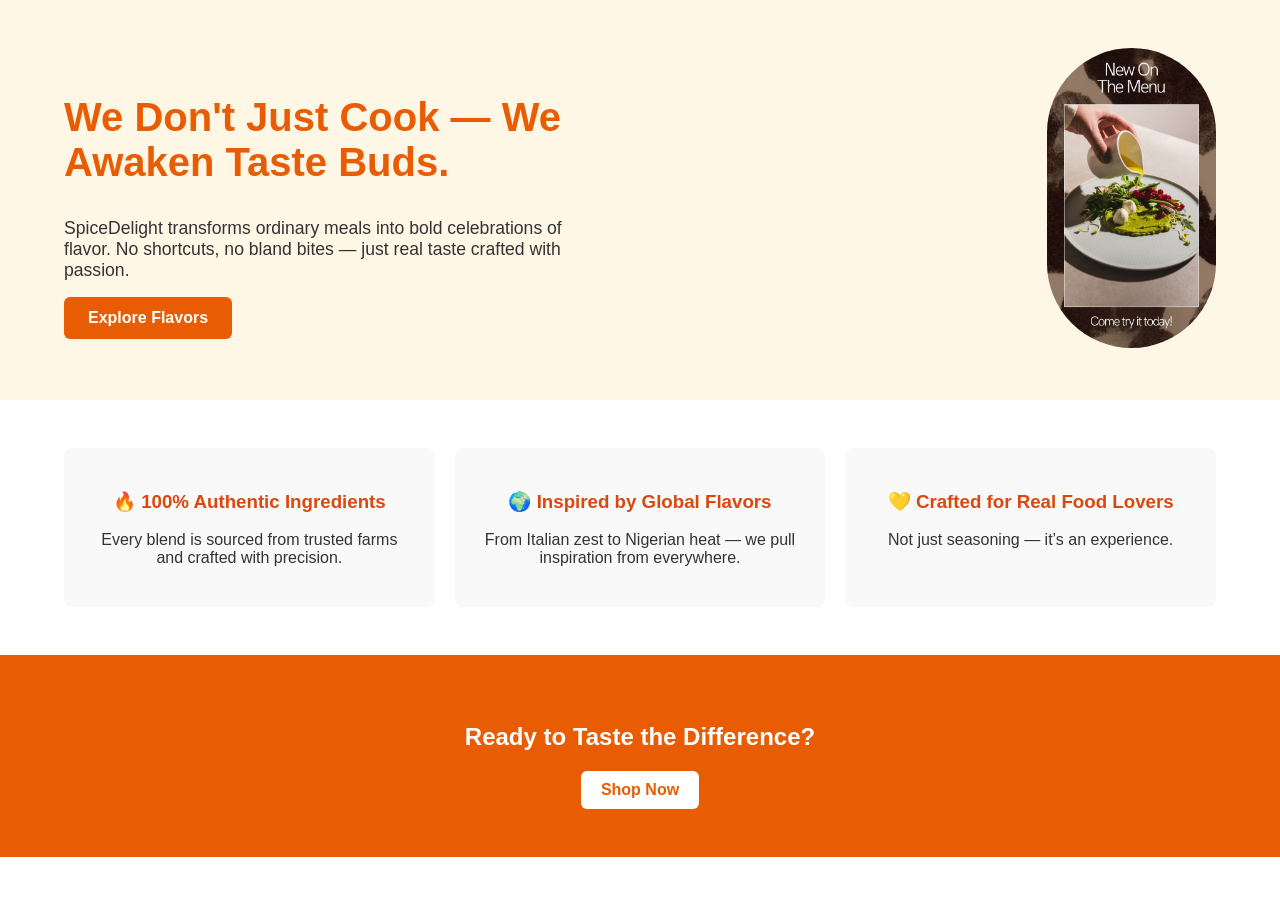
==== about/about.html @ 91762a94 "Worship" ====
<!DOCTYPE html>
<html lang="en">
<head>
  <meta charset="UTF-8">
  <meta name="viewport" content="width=device-width, initial-scale=1.0, maximum-scale=1.0, user-scalable=no">
  <title>About - SpiceDelight</title>
  <link rel="stylesheet" href="about.css">
  <link rel="preconnect" href="https://fonts.googleapis.com">
  <link rel="preconnect" href="https://fonts.gstatic.com" crossorigin>
  <link href="https://fonts.googleapis.com/css2?family=Playfair+Display:wght@600&family=Poppins&display=swap" rel="stylesheet">
  <link href="https://unpkg.com/aos@2.3.1/dist/aos.css" rel="stylesheet">
  <link rel="stylesheet" href="https://cdnjs.cloudflare.com/ajax/libs/font-awesome/6.4.0/css/all.min.css">
</head>
<body>
  <!-- Hero Section -->
  <section class="about-hero">
    <div class="hero-text">
      <h1>We Don't Just Cook — We Awaken Taste Buds.</h1>
      <p>SpiceDelight transforms ordinary meals into bold celebrations of flavor. No shortcuts, no bland bites — just real taste crafted with passion.</p>
      <a href="shop/shop.html" class="hero-btn">Explore Flavors</a>
    </div>
    <div class="hero-image">
      <img src="../images/about-image2.png" alt="Spices and Food">
    </div>
  </section>

  <!-- Mission Highlights -->
  <section class="about-highlights">
    <div class="highlight">
      <h3>🔥 100% Authentic Ingredients</h3>
      <p>Every blend is sourced from trusted farms and crafted with precision.</p>
    </div>
    <div class="highlight">
      <h3>🌍 Inspired by Global Flavors</h3>
      <p>From Italian zest to Nigerian heat — we pull inspiration from everywhere.</p>
    </div>
    <div class="highlight">
      <h3>💛 Crafted for Real Food Lovers</h3>
      <p>Not just seasoning — it’s an experience.</p>
    </div>
  </section>

  <!-- Call to Action -->
  <section class="about-cta">
    <h2>Ready to Taste the Difference?</h2>
    <a href="shop/shop.html" class="cta-btn">Shop Now</a>
  </section>

 

<!-- <script src="global.js"></script> -->
</body>
</html>




















</body>
</html>
---- about/about.css ----
body {
  margin: 0;
  font-family: Arial, sans-serif;
  color: #333;
}

/* Hero Section */
.about-hero {
  display: flex;
  flex-wrap: wrap;
  align-items: center;
  justify-content:space-between;
  padding: 3rem 5%;
  background: #fff7e6;
}

@media (max-width: 547px) {
  .about-hero {
    display: inline-block;
    
  }
}

.hero-text {
  flex: 1;
  max-width: 500px;
}

.hero-text h1 {
  font-size: 2.5rem;
  font-weight: bold;
  color: #e85d04;
}

.hero-text p {
  margin: 1rem 0;
  font-size: 1.1rem;
}

.hero-btn {
  display: inline-block;
  padding: 12px 24px;
  background: #e85d04;
  color: white;
  text-decoration: none;
  border-radius: 6px;
  font-weight: bold;
  
}

.hero-image img {
  width: 100%;
  max-width: 500px;
  height: 300px;
  border-radius: 150px;
}


@media (max-width: 547px) {
  .hero-image img {
    object-fit: contain;
    margin-top: 50px;
    border-radius: 100%;
  }
}


/* Highlights */
.about-highlights {
  display: grid;
  grid-template-columns: repeat(auto-fit, minmax(250px, 1fr));
  gap: 20px;
  padding: 3rem 5%;
}

.highlight {
  background: #f9f9f9;
  padding: 1.5rem;
  border-radius: 8px;
  text-align: center;
}

.highlight h3 {
  color: #d9480f;
}

/* CTA Section */
.about-cta {
  text-align: center;
  padding: 3rem 0;
  background: #e85d04;
  color: white;
}

.cta-btn {
  display: inline-block;
  padding: 10px 20px;
  background: white;
  color: #e85d04;
  font-weight: bold;
  border-radius: 6px;
  text-decoration: none;
}
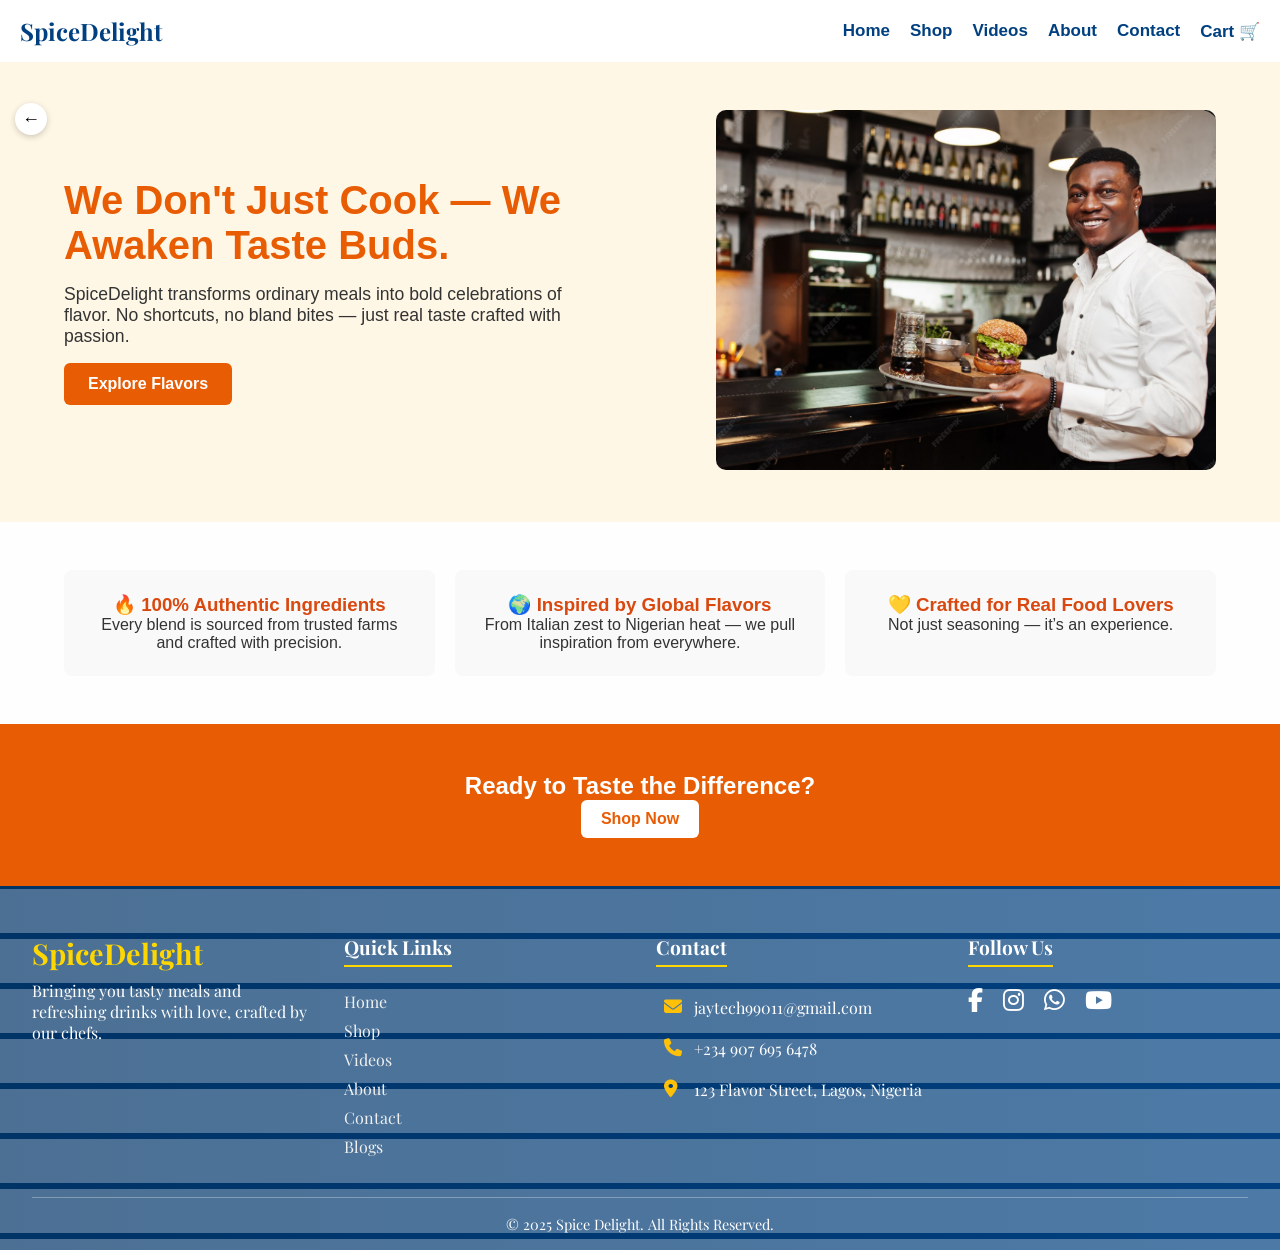
==== commit 45e2036c: "OK" ====
--- a/about/about.html
+++ b/about/about.html
@@ -12,15 +12,66 @@
   <link rel="stylesheet" href="https://cdnjs.cloudflare.com/ajax/libs/font-awesome/6.4.0/css/all.min.css">
 </head>
 <body>
+  <header>
+    <!-- Navbar section -->
+    <nav class="navbar">
+     <!-- Left: Toggle Button and Cart Count -->
+      <div class="nav-left">
+        <button id="navToggle" class="toggle-btn">
+          <span id="toggleSymbol">+</span>
+        </button>
+        <a href="../shop/shop.html?showCart=true" style="text-decoration: none;"><span id="cartCount">(0)</span></a>
+      </div>
+
+      <!-- Center: Logo -->
+      <div class="nav-center">
+        <a href="../index.html"  style="text-decoration: none;"><div class="logo">SpiceDelight</div></a>
+      </div>
+
+      <!-- Right: Menu for Laptop view -->
+      <div class="nav-right desktop-menu">
+        <ul>
+          <li><a href="../index.html">Home</a></li>
+          <li><a href="../shop/shop.html">Shop</a></li>
+          <li><a href="../video/video.html">Videos</a></li>
+          <li><a href="about.html">About</a></li>
+          <li><a href="#">Contact</a></li>
+          <li><a href="../shop/shop.html?showCart=true">Cart 🛒</a></li>
+        </ul>
+      </div>
+    </nav>
+
+
+    <!-- Mobile dropdown menu -->
+    <div class="mobile-menu" id="mobileMenu">
+      <ul>
+        <li><a href="../index.html">Home</a></li>
+        <li><a href="../shop/shop.html">Shop</a></li>
+        <li><a href="../video/video.html">Videos</a></li>
+        <li><a href="about.html">About</a></li>
+        <li><a href="#">Contact</a></li>
+        <li><a href="../shop/shop.html?showCart=true">Cart 🛒</a></li>
+      </ul>
+    </div>
+  </header>
+   
+  
+
+
+
+
+
+
+
   <!-- Hero Section -->
   <section class="about-hero">
     <div class="hero-text">
       <h1>We Don't Just Cook — We Awaken Taste Buds.</h1>
       <p>SpiceDelight transforms ordinary meals into bold celebrations of flavor. No shortcuts, no bland bites — just real taste crafted with passion.</p>
-      <a href="shop/shop.html" class="hero-btn">Explore Flavors</a>
+      <a href="../video/video.html" class="hero-btn">Explore Flavors</a>
     </div>
     <div class="hero-image">
-      <img src="../images/about-image2.png" alt="Spices and Food">
+      <img src="image/about-image.png" alt="Spices and Food">
     </div>
   </section>
 
@@ -43,14 +94,74 @@
   <!-- Call to Action -->
   <section class="about-cta">
     <h2>Ready to Taste the Difference?</h2>
-    <a href="shop/shop.html" class="cta-btn">Shop Now</a>
+    <a href="../shop/shop.html" class="cta-btn">Shop Now</a>
   </section>
 
  
 
-<!-- <script src="global.js"></script> -->
-</body>
-</html>
+  
+    <!-- ✅ FOOTER SECTION -->
+  <footer class="footer" id="footer">
+    <!-- Falling Rain Animation Layer -->
+    <div class="rain"></div>
+
+    <div class="footer-container">
+      <!-- Logo + About -->
+      <div class="footer-col">
+        <h2 class="footer-logo">SpiceDelight</h2>
+        <p class="footer-about">
+          Bringing you tasty meals and refreshing drinks with love, crafted by our chefs.
+        </p>
+      </div>
+
+      <!-- Quick Links -->
+      <div class="footer-col">
+        <h3>Quick Links</h3>
+        <ul>
+          <li><a href="../index.html">Home</a></li>
+          <li><a href="../shop/shop.html">Shop</a></li>
+          <li><a href="../video/video.html">Videos</a></li>
+          <li><a href="about.html">About</a></li>
+          <li><a href="#contact">Contact</a></li>
+          <li><a href="#blogs">Blogs</a></li>
+        </ul>
+      </div>
+
+      <!-- Contact Info -->
+      <div class="footer-col">
+        <h3>Contact</h3>
+
+        <a href="mailto:jaytech99011@gmail.com" class="contact-link">
+          <p><i class="fas fa-envelope"></i> jaytech99011@gmail.com</p>
+        </a>
+
+        <a href="tel:+2349076956478" class="contact-link">
+          <p><i class="fas fa-phone"></i> +234 907 695 6478</p>
+        </a>
+
+        <a href="https://www.google.com/maps?q=123+Flavor+Street,+Lagos,+Nigeria" 
+          target="_blank" class="contact-link">
+          <p><i class="fas fa-location-dot"></i> 123 Flavor Street, Lagos, Nigeria</p>
+        </a>
+      </div>
+
+      <!-- Socials -->
+      <div class="footer-col">
+        <h3>Follow Us</h3>
+        <div class="socials">
+          <a href="https://www.facebook.com/share/16rsK7iNHA/?mibextid=wwXIfr"><i class="fab fa-facebook-f"></i></a>
+          <a href="https://www.instagram.com/jaytechwebsolutions?igsh=MWw2dGFybTJkYmx6cQ=="><i class="fab fa-instagram"></i></a>
+          <a href="https://wa.me/2349076956478"><i class="fab fa-whatsapp"></i></a>
+          <a href="https://youtube.com/@jegedejames?si=kKVHFk4WWXPYfDnZ"><i class="fab fa-youtube"></i></a>
+        </div>
+      </div>
+    </div>
+
+    <!-- Copyright -->
+    <div class="footer-bottom">
+      <p>© 2025 Spice Delight. All Rights Reserved.</p>
+    </div>
+  </footer>
 
 
 
@@ -60,16 +171,10 @@
 
 
 
+  <button class="back-btn" onclick="history.back()">←</button>
+  <a href="javascript:history.back()"></a>
 
-
-
-
-
-
-
-
-
-
-
+  <script src="../global.js"></script>
+  <script src="about.js"></script>
 </body>
 </html>
--- a/about/about.css
+++ b/about/about.css
@@ -1,3 +1,287 @@
+* {
+  margin: 0;
+  padding: 0;
+  box-sizing: border-box;
+}
+
+
+body {
+  background-color: #fefefe;
+  overflow-x: hidden !important;
+  touch-action: manipulation;
+  overscroll-behavior: none;
+  touch-action: pan-y;
+}
+
+html, body {
+  scroll-behavior: smooth;
+  overscroll-behavior: none;
+  touch-action: manipulation;
+  -webkit-user-select: none;
+  -webkit-touch-callout: none;
+  user-select: none;
+}
+
+
+
+/* Tablet & Mobile only */
+@media (max-width: 1024px) {
+  header {
+    position: fixed;
+    top: 0;
+    left: 0;
+    width: 100%;
+    background: #003366; /* your header color */
+    z-index: 1000;
+    transition: all 0.3s ease;
+    padding: 10px 5px; /* normal size */
+  }
+
+  /* Shrinked header */
+  header.shrink {
+    padding: 6px 7px; /* smaller height when scrolled */
+    background: #002244; /* slightly darker on scroll */
+    box-shadow: 0 2px 6px rgba(0,0,0,0.2);
+  }
+
+  body {
+    padding-top: 80px; /* initial header height */
+  }
+}
+
+/* ✅ NAVBAR */
+.navbar {
+  width: 100%;
+  padding: 1rem 2rem;
+  display: flex;
+  align-items: center;
+  justify-content: space-between;
+  background-color: white;
+  position: fixed;
+  top: 0;
+  left: 0;
+  z-index: 1000;
+}
+
+.nav-left,
+.nav-right {
+  display: none;
+}
+
+.nav-center {
+  text-align: center;
+}
+
+.logo {
+  font-family: 'Playfair Display', serif;
+  font-size: 1.5rem;
+  color: #3a3a3a;
+}
+
+
+/* Mobile navbar */
+@media (max-width: 767px) {
+  .nav-left {
+    display: flex;
+    align-items: center;
+    gap: 1rem;
+  }
+
+  .nav-right {
+    display: none;
+  }
+
+  .nav-center {
+    flex: 1;
+  }
+
+  .logo {
+    font-size: 1.4rem;
+    text-align: center;
+  }
+
+  .navbar {
+    display: flex;
+    justify-content: space-between;
+  }
+}
+
+
+/* NAVBAR DEFAULT STYLING */
+.navbar {
+  display: flex;
+  justify-content: space-between;
+  align-items: center;
+  padding: 15px 20px;
+  background-color: white;
+  position: relative;
+  z-index: 1000;
+}
+
+/* LOGO */
+.logo {
+  font-size: 1.5rem;
+  font-weight: bold;
+  color: #004080; /* deep blue or change as needed */
+}
+
+/* TOGGLE BUTTON (+ / ×) */
+.toggle-btn {
+  font-size: 24px;
+  background: none;
+  border: none;
+  cursor: pointer;
+  color: #004080;
+}
+
+/* DESKTOP MENU */
+.desktop-menu ul {
+  display: flex;
+  gap: 20px;
+  list-style: none;
+}
+
+.desktop-menu li a {
+  text-decoration: none;
+  color: #004080;
+  font-weight: bold;
+  font-size: 17px;
+  transition:color 1s ease, 0.3s ease-in-out;
+  animation: fadeIn 3s ease-in-out;
+}
+
+
+.desktop-menu li a:hover {
+  color: #FFD700;
+ 
+}
+
+
+
+
+/* MOBILE MENU DROPDOWN */
+.mobile-menu {
+  display: none;
+  background-color: white;
+  text-align: center;
+  padding: 20px 0;
+}
+
+.mobile-menu.show {
+  display: block;
+}
+
+.mobile-menu ul {
+  list-style: none;
+  padding: 0;
+  margin: 0;
+}
+
+.mobile-menu li {
+  margin-bottom: 15px;
+}
+
+.mobile-menu a {
+  text-decoration: none;
+  font-size: 20px;
+  color: #004080;
+  font-weight: bold;
+  transition:color 1s ease, 0.3s ease-in-out;
+  animation: fadeIn 3s ease-in-out;
+}
+
+
+.mobile-menu li a:hover {
+  color: #FFD700;
+ 
+}
+
+
+
+/* RESPONSIVE */
+@media (min-width: 768px) {
+  .toggle-btn {
+    display: none;
+  }
+
+  .mobile-menu {
+    display: none !important;
+  }
+
+  .desktop-menu {
+    display: block;
+
+  }
+}
+
+@media (max-width: 767px) {
+  .desktop-menu {
+    display: none;
+  }
+
+  .toggle-btn {
+    display: block;
+    gap: 12px;
+  }
+
+  #toggleSymbol {
+    font-size: 3.5rem !important;
+  }
+
+  .nav-left, .nav-center {
+    flex: 1;
+  }
+
+  .navbar {
+    display: flex;
+    justify-content: space-between;
+    align-items: center;
+  }
+
+  .nav-center {
+    text-align: center;
+  }
+}
+
+#cartCount {
+  font-size: 20px;
+  margin-right: 5px;
+  color: #004080;
+}
+
+.toggle-btn {
+  display: flex;
+  align-items: center;
+  gap: 12px;
+  font-size: 20px;
+  background: none;
+  border: none;
+  color: #004080;
+  cursor: pointer;
+  padding: 5px 10px;
+  margin-left: 0px;
+}
+
+#toggleSymbol {
+  font-weight: bold;
+  font-size: 3.5rem;
+  height: 40px;
+  width: 40px;
+  display: flex;
+  align-items: center;
+  justify-content: center;
+  line-height: 1;
+  padding: 5px 7px;
+  border-radius: 50%;
+}
+
+#cartCount {
+  font-size: 20px;
+}
+
+
+
+
 body {
   margin: 0;
   font-family: Arial, sans-serif;
@@ -9,17 +293,17 @@
   display: flex;
   flex-wrap: wrap;
   align-items: center;
-  justify-content:space-between;
   padding: 3rem 5%;
   background: #fff7e6;
-}
-
-@media (max-width: 547px) {
+  justify-content: space-between;
+}
+
+@media (max-width: 721px) {
   .about-hero {
-    display: inline-block;
-    
-  }
-}
+    justify-content: center;
+  }
+}
+
 
 .hero-text {
   flex: 1;
@@ -45,24 +329,29 @@
   text-decoration: none;
   border-radius: 6px;
   font-weight: bold;
-  
-}
+  transition: background-color 1s, color 1s ease, 0.3s ease-in-out;
+  animation: fadeIn 3s ease-in-out;
+}
+
+.hero-btn:hover {
+ background: white;
+ color: #e85d04; 
+}
+
 
 .hero-image img {
   width: 100%;
   max-width: 500px;
-  height: 300px;
-  border-radius: 150px;
-}
-
-
-@media (max-width: 547px) {
+  border-radius: 10px;
+}
+
+
+@media (max-width: 721px) {
   .hero-image img {
-    object-fit: contain;
-    margin-top: 50px;
-    border-radius: 100%;
-  }
-}
+    margin-top: 70px;
+  }
+}
+
 
 
 /* Highlights */
@@ -100,4 +389,178 @@
   font-weight: bold;
   border-radius: 6px;
   text-decoration: none;
-}+  transition: background-color 1s, color 1s ease, 0.3s ease-in-out;
+  animation: fadeIn 3s ease-in-out;
+}
+
+.cta-btn:hover {
+  background:#e85d04;
+  color:white;
+}
+
+
+
+
+
+
+/* ✅ FOOTER */
+.footer {
+  position: relative;
+  overflow: hidden; /* keep rain inside */
+  background: linear-gradient(to right, #003366, #004080);
+  color: white;
+  padding: 3rem 2rem 1rem;
+  font-family: 'Playfair Display', serif;
+}
+
+/* Rain Layer */
+.rain {
+  position: absolute;
+  top: 0;
+  left: 0;
+  width: 100%;
+  height: 100%;
+  pointer-events: none;
+  background-image: radial-gradient(white 1px, transparent 1px);
+  background-size: 2px 50px;
+  animation: rainFall 3s linear infinite;
+  opacity: 0.3; /* subtle, not too harsh */
+}
+
+@keyframes rainFall {
+  from {
+    background-position: 0 -50px;
+  }
+  to {
+    background-position: 0 0;
+  }
+}
+
+.footer-container {
+  display: grid;
+  grid-template-columns: repeat(auto-fit, minmax(220px, 1fr));
+  gap: 2rem;
+  margin-bottom: 2rem;
+  position: relative;
+  z-index: 2; /* make sure text stays above rain */
+}
+
+.footer h2.footer-logo {
+  font-size: 1.8rem;
+  margin-bottom: 0.5rem;
+  color: #FFD700;
+}
+
+.footer h3 {
+  margin-bottom: 1rem;
+  font-size: 1.2rem;
+  border-bottom: 2px solid #FFD700;
+  display: inline-block;
+  padding-bottom: 0.3rem;
+}
+
+.footer ul {
+  list-style: none;
+  padding: 0;
+}
+
+.footer ul li {
+  margin: 0.5rem 0;
+}
+
+.footer ul li a {
+  color: #f0f0f0;
+  text-decoration: none;
+  transition: color 0.3s;
+}
+
+.footer ul li a:hover {
+  color: #FFD700;
+}
+
+/* Contact Links */
+.footer p a {
+  color: #FFD700;
+  text-decoration: none;
+}
+
+.footer .socials a {
+  font-size: 1.5rem;
+  margin-right: 1rem;
+  color: white;
+  transition: transform 0.3s, color 0.3s;
+}
+
+.footer .socials a:hover {
+  transform: scale(1.2);
+  color: #FFD700;
+}
+
+/* Bottom */
+.footer-bottom {
+  text-align: center;
+  padding-top: 1rem;
+  border-top: 1px solid rgba(255, 255, 255, 0.3);
+  font-size: 0.9rem;
+  z-index: 2;
+  position: relative;
+}
+
+
+
+.footer-col .contact-link {
+  text-decoration: none;
+  color: inherit;
+  display: block;               /* full row clickable */
+  transition: color 0.3s ease;
+}
+
+.footer-col .contact-link p {
+  display: flex;
+  align-items: center;
+  margin: 8px 0;
+  padding: 6px 8px;
+  border-radius: 5px;
+  transition: background 0.3s ease;
+}
+
+.footer-col .contact-link i {
+  margin-right: 10px;
+  color: #FFC107;
+  font-size: 18px;
+  min-width: 20px;
+  transition: color 0.3s ease;
+}
+
+.footer-col .contact-link:hover p {
+  background: rgba(51, 153, 255, 0.1); /* subtle background highlight */
+}
+
+.footer-col .contact-link:hover i,
+.footer-col .contact-link:hover {
+  color: #3399ff; /* blue hover */
+}
+
+
+.back-btn {
+  position: fixed;   /* stays in place on all screens */
+  top: 103px;         /* adjust if your header is taller/shorter */
+  left: 15px;        /* small spacing from the edge */
+  width: 32px;
+  height: 32px;
+  font-size: 18px;
+  line-height: 32px;
+  text-align: center;
+  border: none;
+  border-radius: 50%;
+  background: white;
+  box-shadow: 0 2px 6px rgba(0,0,0,0.2);
+  cursor: pointer;
+  z-index: 9999;     /* stays on top of everything */
+}
+
+/* Optional hover effect */
+.back-btn:hover {
+  background: #f1f1f1;
+}
+
